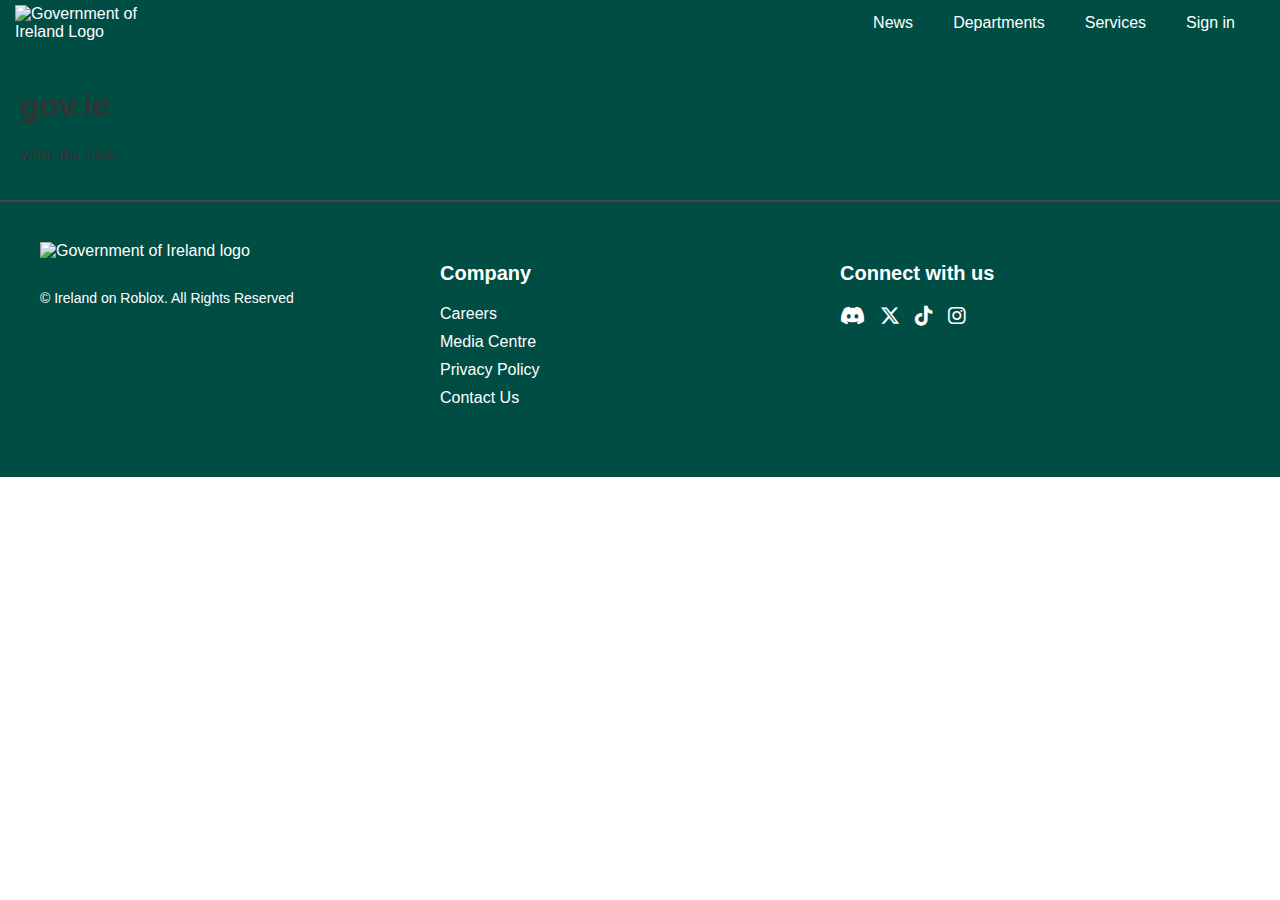
==== public/index.html @ 73906727 "Update index.html" ====
<!DOCTYPE HTML>
<html lang="en">
<head>
    <meta charset="UTF-8">
    <meta name="viewport" content="width=device-width, initial-scale=1.0">
    <title>Ireland on Roblox</title>
    <link rel="icon" href="img/logo.png" sizes="32x32" type="image/png">
    <link rel="stylesheet" href="css/index.css"> <!-- Correct CSS path -->
    <link rel="stylesheet" href="https://cdnjs.cloudflare.com/ajax/libs/font-awesome/6.5.2/css/all.min.css">
    <script src="/javascript/theme.js" defer></script> <!-- Correct JS path -->
</head>

<body>
   <header>
        <img src="../img/irelandroblox.png" alt="Government of Ireland Logo">
        <nav>
            <ul>
                <li><a href="#">News</a></li>
                <li><a href="#">Departments</a></li>
                <li><a href="#">Services</a></li>
                <li><a href="/pages/signin.html">Sign in</a></li>
            </ul>
        </nav>
    </header>
    <div class="container">
        <h1>gov.ie</h1>
        <p>what the frick.</p>
    </div>

    <footer>
        <div class="footer-content">
            <div class="footer-left footer-section">
                <img src="/img/irelandroblox.png" alt="Government of Ireland logo" class="footer-logo" />
                <p>&copy; Ireland on Roblox. All Rights Reserved</p>
            </div>
            <div class="footer-middle footer-section">
                <h3>Company</h3>
                <ul class="footer-links">
                    <li><a href="#careers">Careers</a></li>
                    <li><a href="#mediacentre">Media Centre</a></li>
                    <li><a href="/pages/privacy-policy.html">Privacy Policy</a></li>
                    <li><a href="#contact">Contact Us</a></li>
                </ul>
            </div>
            <div class="footer-right footer-section">
                <h3>Connect with us</h3>
                <div class="social-icons">
                    <a href="https://discord.gg/btJ9cVPa5m"><i class="fab fa-discord"></i></a>
                    <a href="https://twitter.com/"><i class="fa-brands fa-x-twitter"></i></a>
                    <a href="https://tiktok.com/@rxireland"><i class="fab fa-tiktok"></i></a>
                    <a href="https://instagram.com//"><i class="fab fa-instagram"></i></a>
                </div>
            </div>
        </div>
    </footer>

    <script>
        // Updates the header with the user's name if signed in
        function updateHeader() {
            const authLink = document.getElementById('auth-link');
            const username = localStorage.getItem('username');

            if (username) {
                authLink.innerHTML = `<a href="/pages/logout.html">Welcome, ${username}</a>`;
            } else {
                authLink.innerHTML = '<a href="/pages/signin.html">Sign in</a>';
            }
        }

        document.addEventListener('DOMContentLoaded', updateHeader);
    </script>
    <script src="javascript/callback.js"></script>
</body>
</html>
---- public/css/index.css ----
/* Example for local font */
@font-face {
   font-family: 'Lato';
   src: url('../fonts/Lato.woff2') format('woff2');
   font-weight: normal;
   font-style: normal;
}
@font-face {
   font-family: 'Lato-Bold';
   src: url('../fonts/latobold.woff2') format('woff2');
   font-weight: normal;
   font-style: normal;
}

body {
   font-family: Lato, sans-serif; /* Lato should now be available */
   margin: 0;
   padding: 0;
   box-sizing: border-box;
   color: #333;
   background-color: #ffffff; /* Light mode default */
}

/* Header Styles */
header {
   background-color: #004d44;
   color: #ffffff;
   padding: 5px 15px; /* Reduced padding to bring items closer */
   display: flex;
   justify-content: space-between;
   align-items: center;
   position: relative;
   z-index: 1000;
   box-sizing: border-box;
}

header img {
   max-width: 150px;
   height: auto;
}

nav {
   background-color: #004d44;
   color: #ffffff;
   padding-right: 10px; /* Reduced padding to pull nav closer */
   padding-left: 10px; /* Reduced padding to pull nav closer */
   font-size: 16px;
   display: flex;
   justify-content: flex-end; /* Align items to the right */
   flex: 1;
}

nav ul {
   list-style: none;
   padding: 0;
   margin: 0;
   display: flex;
   justify-content: flex-end; /* Align list items to the right */
}

nav ul li {
   margin: 0;
}

nav ul li a {
   color: #ffffff;
   text-decoration: none;
   padding: 10px 20px;
}

nav ul li a:hover {
   background-color: #0056a0;
}

/* Search Container Styling */
.search-container {
    padding: 30px 0;
    margin-bottom: 30px;
}

.search-container h1 {
    font-size: 36px;
    color: #FFF;
}

.search-container .input-group {
    max-width: 100%;
}

.search-container .form-control {
    padding: 10px 16px;
    border: none;
    border-radius: 0;
    font-size: 16px;
}

.search-container .btn-state-gold {
    background-color: #83764e;
    border: none;
    color: #FFF;
    padding: 10px 20px;
}

.search-container .btn-state-gold:hover {
    background-color: #5e5636;
}

.search-container ul {
    list-style: none;
    padding-left: 0;
    margin-top: 20px;
}

.search-container ul li {
    margin-bottom: 10px;
}

.search-container ul li a {
    color: #FFF;
    text-decoration: none;
}

.search-container ul li a:hover {
    text-decoration: underline;
}

.container {
   padding: 20px;
   background-color: #004d44;
}

/* Footer Styles */
footer {
   background-color: #004d44;
   color: #ffffff;
   padding: 40px 20px;
   border-top: 2px solid #444;
}
 
.footer-content {
   display: flex;
   flex-wrap: wrap;
   justify-content: space-between;
   align-items: flex-start;
   max-width: 1200px;
   margin: 0 auto;
}
 
.footer-section {
   margin-bottom: 20px;
   flex: 1;
   min-width: 250px;
}
 
.footer-logo {
   width: 150px;
   margin-bottom: 20px;
}
 
.footer-left p {
   font-size: 14px;
   margin-top: 10px;
}
 
.footer-middle h3,
.footer-right h3 {
   font-size: 20px;
   margin-bottom: 20px;
}
 
.footer-links {
   list-style: none;
   padding: 0;
   margin: 0;
}
 
.footer-links li {
   margin-bottom: 10px;
}
 
.footer-links a {
   color: #ffffff;
   text-decoration: none;
   font-size: 16px;
}
 
.footer-links a:hover {
   text-decoration: underline;
}
 
.footer-right p {
   font-size: 16px;
   margin-bottom: 10px;
}
 
.social-icons {
   display: flex;
   gap: 15px;
   margin-top: 15px;
}
 
.social-icons a {
   color: #ffffff;
   font-size: 20px;
   transition: color 0.3s ease;
}
 
.social-icons a:hover {
   color: #ffca2b;
}
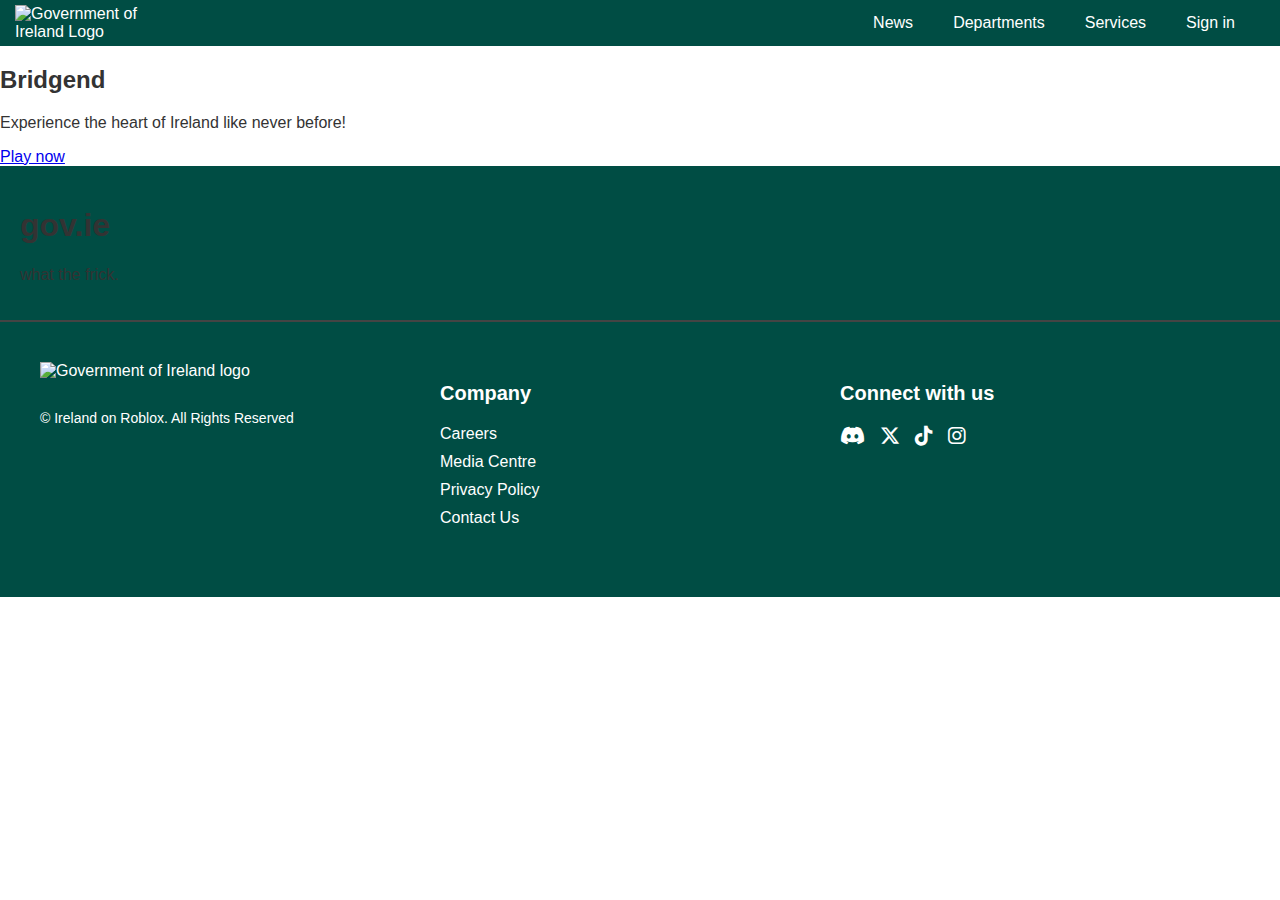
==== commit ea286dc2: "Update index.html" ====
--- a/public/index.html
+++ b/public/index.html
@@ -22,6 +22,16 @@
             </ul>
         </nav>
     </header>
+
+    <main class="bridgend-section">
+    <div class="bridgend-content">
+        <h2>Bridgend</h2>
+        <p>Experience the heart of Ireland like never before!</p>
+        <a href="https://www.roblox.com/games/17900744779" class="cta-button">Play now</a>
+    </div>
+</main>
+
+    
     <div class="container">
         <h1>gov.ie</h1>
         <p>what the frick.</p>
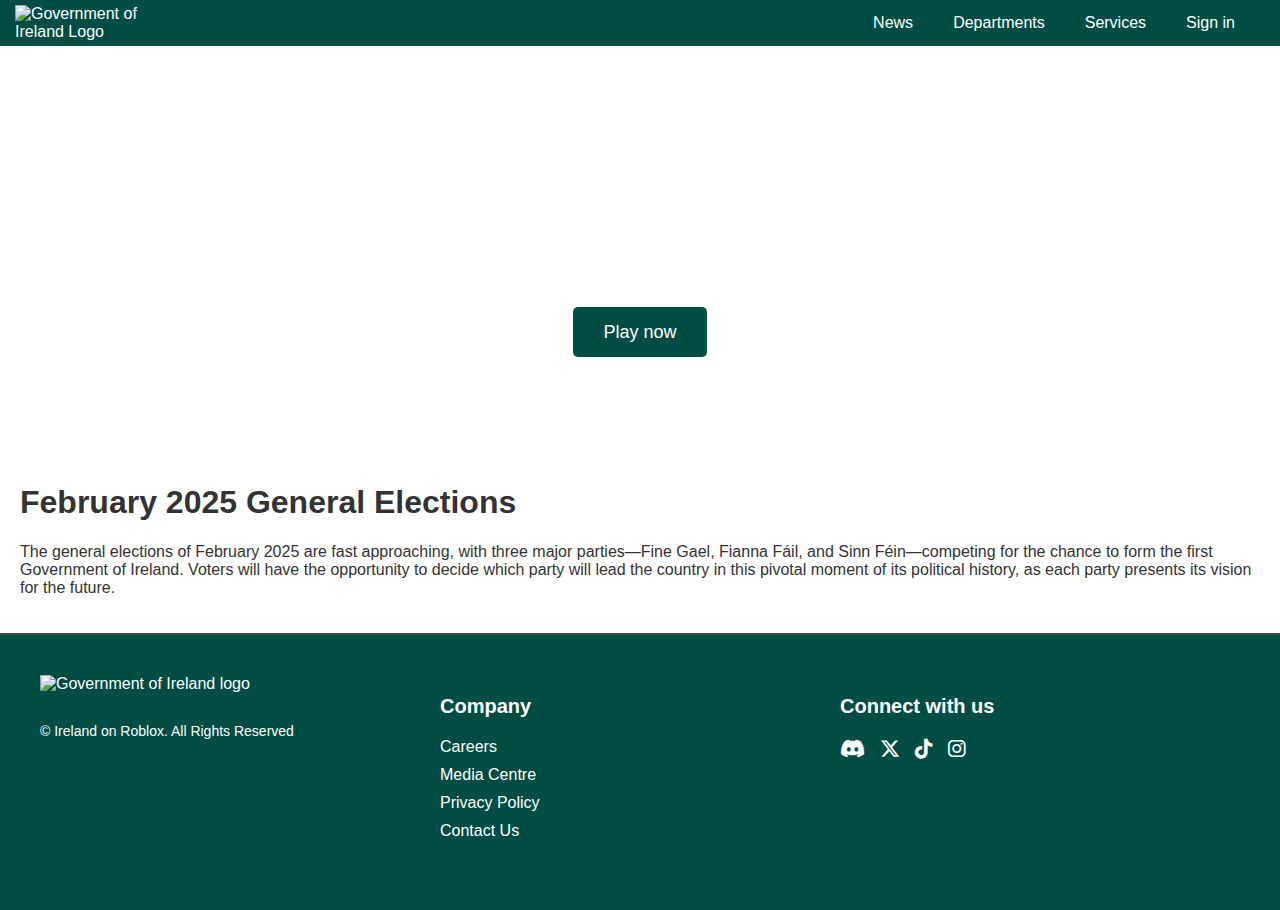
==== commit 16194761: "Update index.html" ====
--- a/public/index.html
+++ b/public/index.html
@@ -33,8 +33,8 @@
 
     
     <div class="container">
-        <h1>gov.ie</h1>
-        <p>what the frick.</p>
+        <h1>February 2025 General Elections</h1>
+        <p>The general elections of February 2025 are fast approaching, with three major parties—Fine Gael, Fianna Fáil, and Sinn Féin—competing for the chance to form the first Government of Ireland. Voters will have the opportunity to decide which party will lead the country in this pivotal moment of its political history, as each party presents its vision for the future.</p>
     </div>
 
     <footer>
--- a/public/css/index.css
+++ b/public/css/index.css
@@ -72,6 +72,48 @@
    background-color: #0056a0;
 }
 
+/* Main section for Bridgend */
+.bridgend-section {
+    background-image: url('https://media.discordapp.net/attachments/1273657480743751754/1330237179083096104/image.png?ex=67a997aa&is=67a8462a&hm=089fb9c7845c40599da98127fe8c1387fcfbcbab5f1264c22c1b0c900bc4067c&=&format=webp&quality=lossless&width=1318&height=671'); /* Add your Bridgend background image here */
+    background-size: cover;
+    background-position: center;
+    text-align: center;
+    color: #ffffff;
+    padding: 100px 0; /* Adjust padding to fit your design */
+    position: relative;
+}
+
+.bridgend-content {
+    position: relative;
+    z-index: 10;
+}
+
+.bridgend-section h2 {
+    font-size: 48px; /* Adjust the font size as needed */
+    margin-bottom: 20px;
+}
+
+.bridgend-section p {
+    font-size: 18px;
+    margin-bottom: 40px;
+}
+
+.cta-button {
+    background-color: #004d44;
+    color: #ffffff;
+    text-decoration: none;
+    font-size: 18px;
+    padding: 15px 30px;
+    border-radius: 5px;
+    transition: background-color 0.3s;
+}
+
+.cta-button:hover {
+    background-color: #0056a0;
+}
+
+
+
 /* Search Container Styling */
 .search-container {
     padding: 30px 0;
@@ -126,7 +168,7 @@
 
 .container {
    padding: 20px;
-   background-color: #004d44;
+   background-color: #ffffff;
 }
 
 /* Footer Styles */
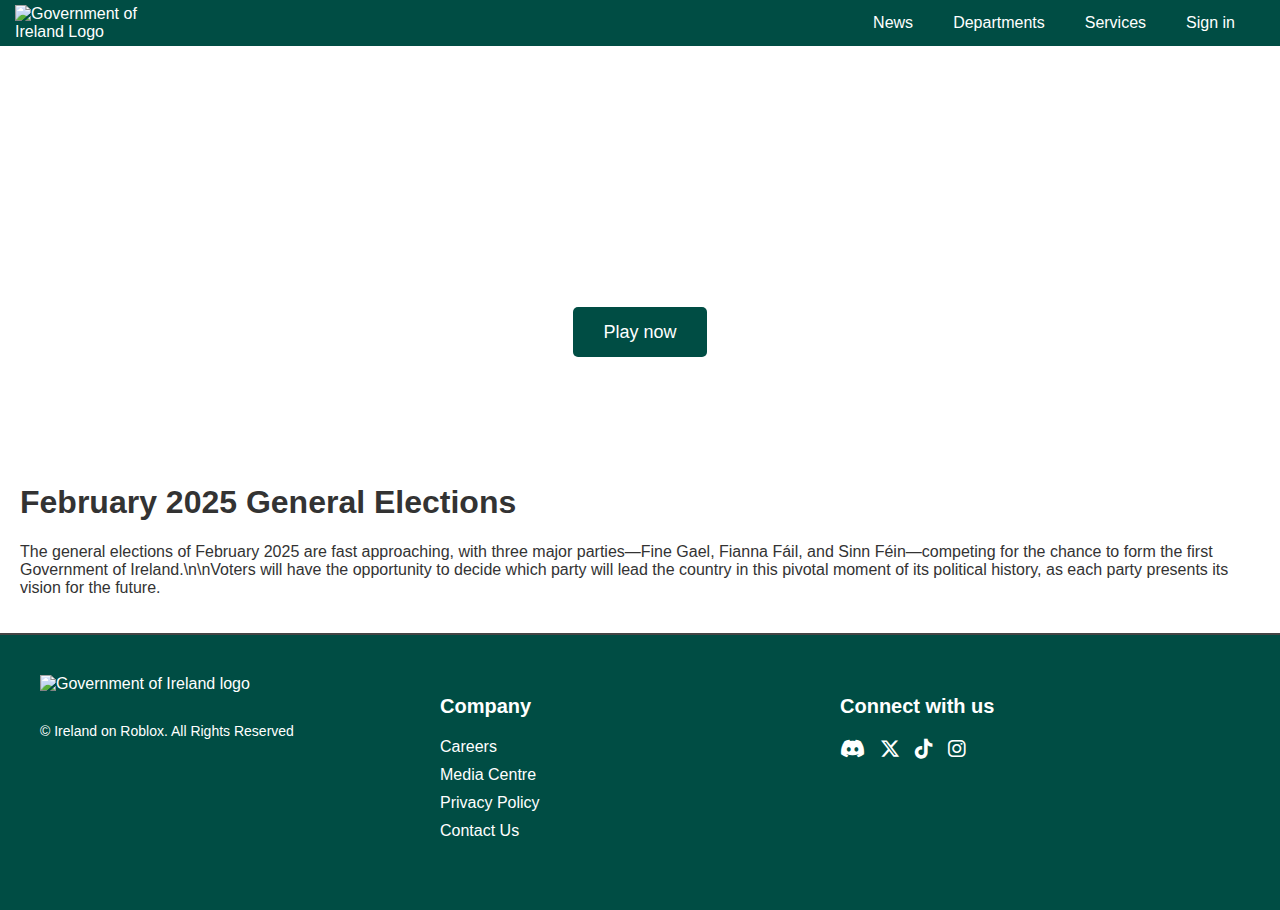
==== commit 00338c0b: "Update index.html" ====
--- a/public/index.html
+++ b/public/index.html
@@ -34,7 +34,7 @@
     
     <div class="container">
         <h1>February 2025 General Elections</h1>
-        <p>The general elections of February 2025 are fast approaching, with three major parties—Fine Gael, Fianna Fáil, and Sinn Féin—competing for the chance to form the first Government of Ireland. Voters will have the opportunity to decide which party will lead the country in this pivotal moment of its political history, as each party presents its vision for the future.</p>
+        <p>The general elections of February 2025 are fast approaching, with three major parties—Fine Gael, Fianna Fáil, and Sinn Féin—competing for the chance to form the first Government of Ireland.\n\nVoters will have the opportunity to decide which party will lead the country in this pivotal moment of its political history, as each party presents its vision for the future.</p>
     </div>
 
     <footer>
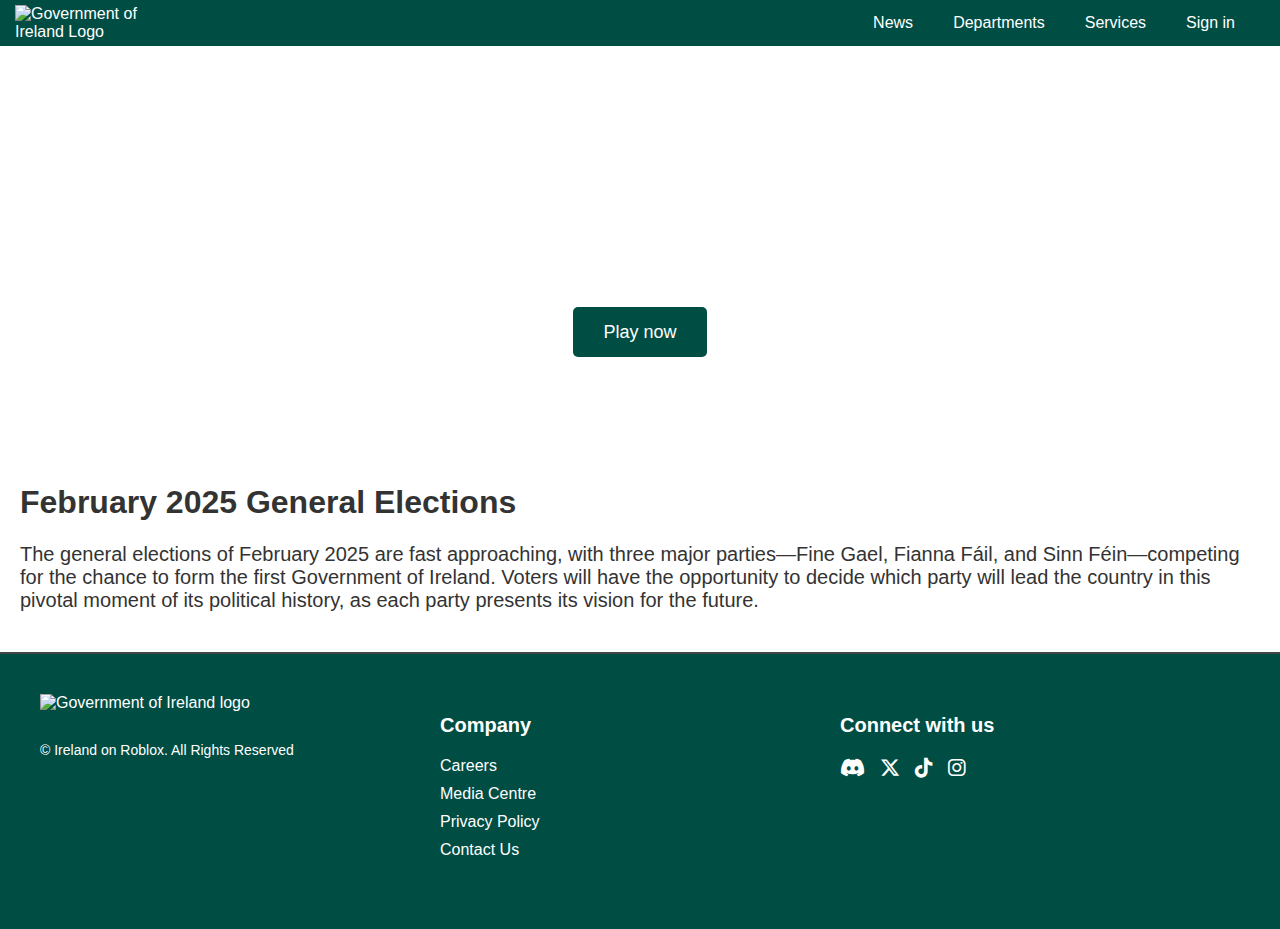
==== commit e1731b98: "Update index.html" ====
--- a/public/index.html
+++ b/public/index.html
@@ -34,7 +34,7 @@
     
     <div class="container">
         <h1>February 2025 General Elections</h1>
-        <p>The general elections of February 2025 are fast approaching, with three major parties—Fine Gael, Fianna Fáil, and Sinn Féin—competing for the chance to form the first Government of Ireland.\n\nVoters will have the opportunity to decide which party will lead the country in this pivotal moment of its political history, as each party presents its vision for the future.</p>
+        <p style="font-size: 20px;">The general elections of February 2025 are fast approaching, with three major parties—Fine Gael, Fianna Fáil, and Sinn Féin—competing for the chance to form the first Government of Ireland. Voters will have the opportunity to decide which party will lead the country in this pivotal moment of its political history, as each party presents its vision for the future.</p>
     </div>
 
     <footer>
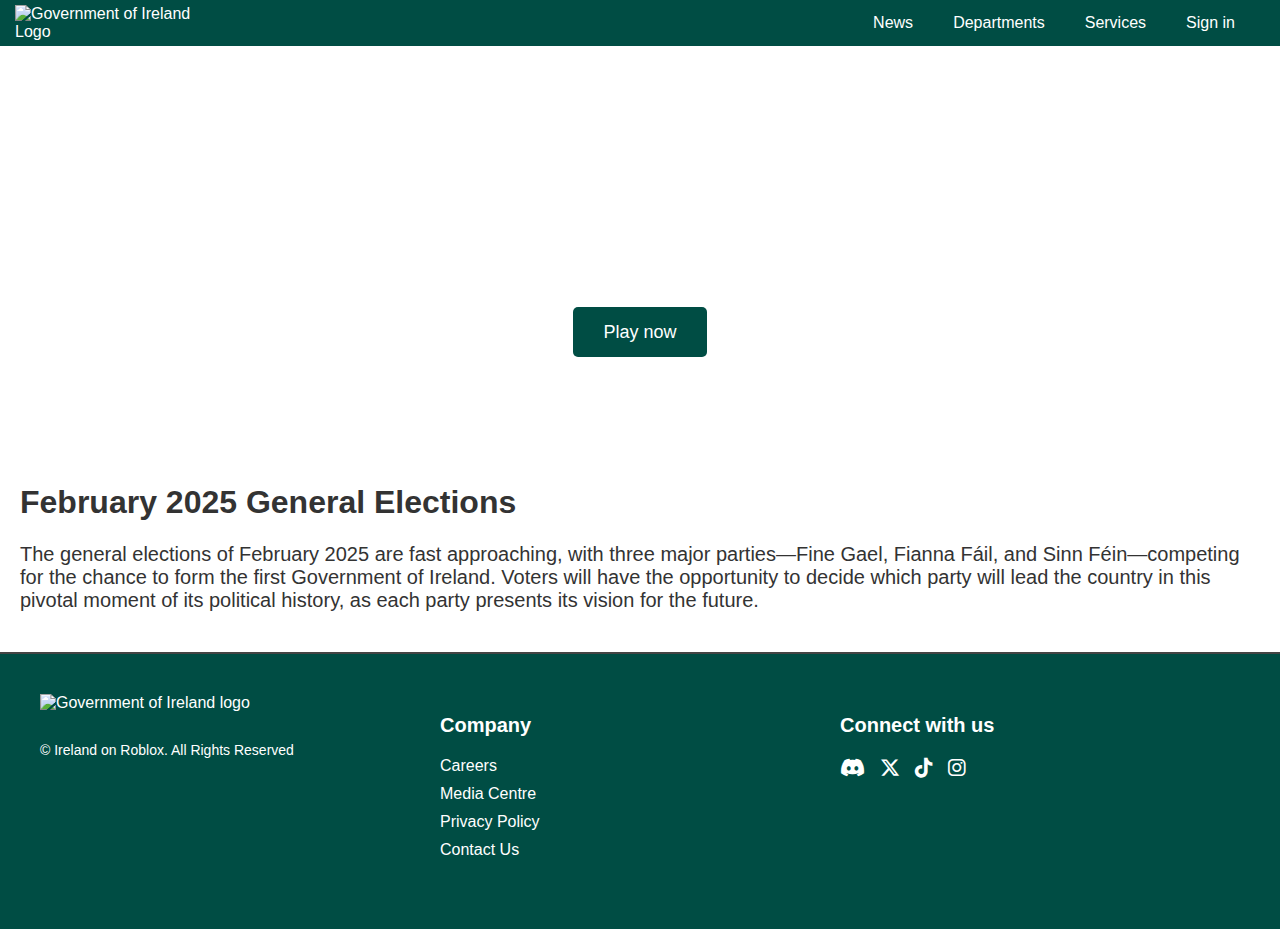
==== commit 015387b7: "Update index.html" ====
--- a/public/index.html
+++ b/public/index.html
@@ -4,10 +4,30 @@
     <meta charset="UTF-8">
     <meta name="viewport" content="width=device-width, initial-scale=1.0">
     <title>Ireland on Roblox</title>
+    
+    <!-- Favicon -->
     <link rel="icon" href="img/logo.png" sizes="32x32" type="image/png">
-    <link rel="stylesheet" href="css/index.css"> <!-- Correct CSS path -->
+    
+    <!-- Stylesheets -->
+    <link rel="stylesheet" href="css/index.css">
     <link rel="stylesheet" href="https://cdnjs.cloudflare.com/ajax/libs/font-awesome/6.5.2/css/all.min.css">
-    <script src="/javascript/theme.js" defer></script> <!-- Correct JS path -->
+    
+    <!-- Scripts -->
+    <script src="/javascript/theme.js" defer></script>
+
+    <!-- Discord Embed (Open Graph) -->
+    <meta property="og:title" content="Ireland on Roblox">
+    <meta property="og:description" content="Official website for Ireland on Roblox. Experience Ireland like never before in our flagship game, Bridgend. Engage in politics, governance, and more!">
+    <meta property="og:image" content="https://rxireland.org/img/irelandroblox.png">
+    <meta property="og:url" content="https://rxireland.org">
+    <meta property="og:type" content="website">
+    
+    <!-- Twitter Card Embed -->
+    <meta name="twitter:card" content="summary_large_image">
+    <meta name="twitter:title" content="Ireland on Roblox">
+    <meta name="twitter:description" content="Join the virtual Ireland experience! Explore politics, governance, and realism in our top-tier Roblox game.">
+    <meta name="twitter:image" content="https://rxireland.org/img/irelandroblox.png">
+
 </head>
 
 <body>
@@ -18,20 +38,19 @@
                 <li><a href="#">News</a></li>
                 <li><a href="#">Departments</a></li>
                 <li><a href="#">Services</a></li>
-                <li><a href="/pages/signin.html">Sign in</a></li>
+                <li id="auth-link"><a href="/pages/signin.html">Sign in</a></li>
             </ul>
         </nav>
     </header>
 
     <main class="bridgend-section">
-    <div class="bridgend-content">
-        <h2>Bridgend</h2>
-        <p>Experience the heart of Ireland like never before!</p>
-        <a href="https://www.roblox.com/games/17900744779" class="cta-button">Play now</a>
-    </div>
-</main>
+        <div class="bridgend-content">
+            <h2>Bridgend</h2>
+            <p>Experience the heart of Ireland like never before!</p>
+            <a href="https://www.roblox.com/games/17900744779" class="cta-button">Play now</a>
+        </div>
+    </main>
 
-    
     <div class="container">
         <h1>February 2025 General Elections</h1>
         <p style="font-size: 20px;">The general elections of February 2025 are fast approaching, with three major parties—Fine Gael, Fianna Fáil, and Sinn Féin—competing for the chance to form the first Government of Ireland. Voters will have the opportunity to decide which party will lead the country in this pivotal moment of its political history, as each party presents its vision for the future.</p>
--- a/public/css/index.css
+++ b/public/css/index.css
@@ -35,7 +35,7 @@
 }
 
 header img {
-   max-width: 150px;
+   max-width: 200px;
    height: auto;
 }
 
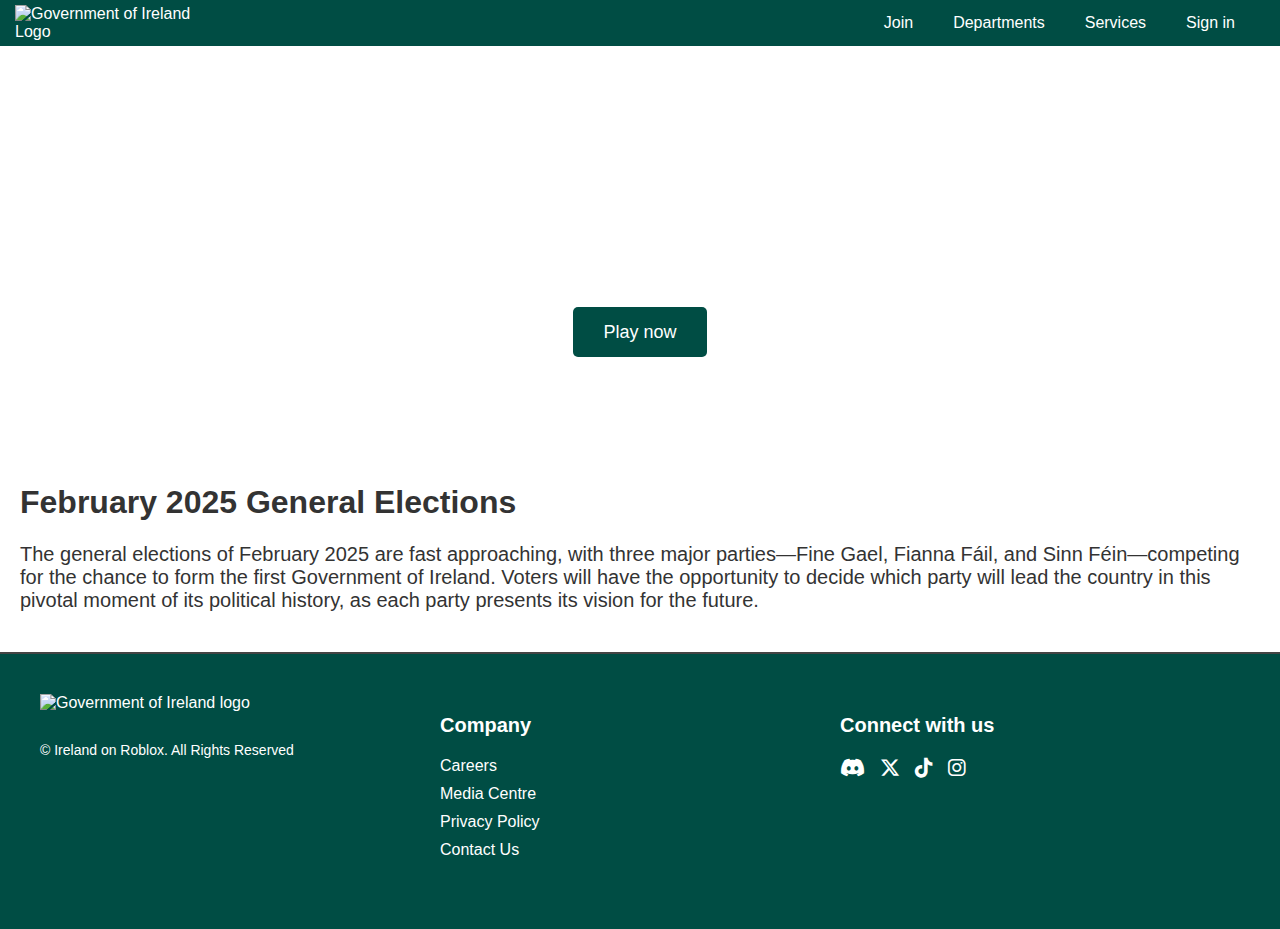
==== commit a29af606: "Update index.html" ====
--- a/public/index.html
+++ b/public/index.html
@@ -35,7 +35,7 @@
         <img src="../img/irelandroblox.png" alt="Government of Ireland Logo">
         <nav>
             <ul>
-                <li><a href="#">News</a></li>
+                <li><a href="https://discord.gg/btJ9cVPa5m">Join</a></li>
                 <li><a href="#">Departments</a></li>
                 <li><a href="#">Services</a></li>
                 <li id="auth-link"><a href="/pages/signin.html">Sign in</a></li>
